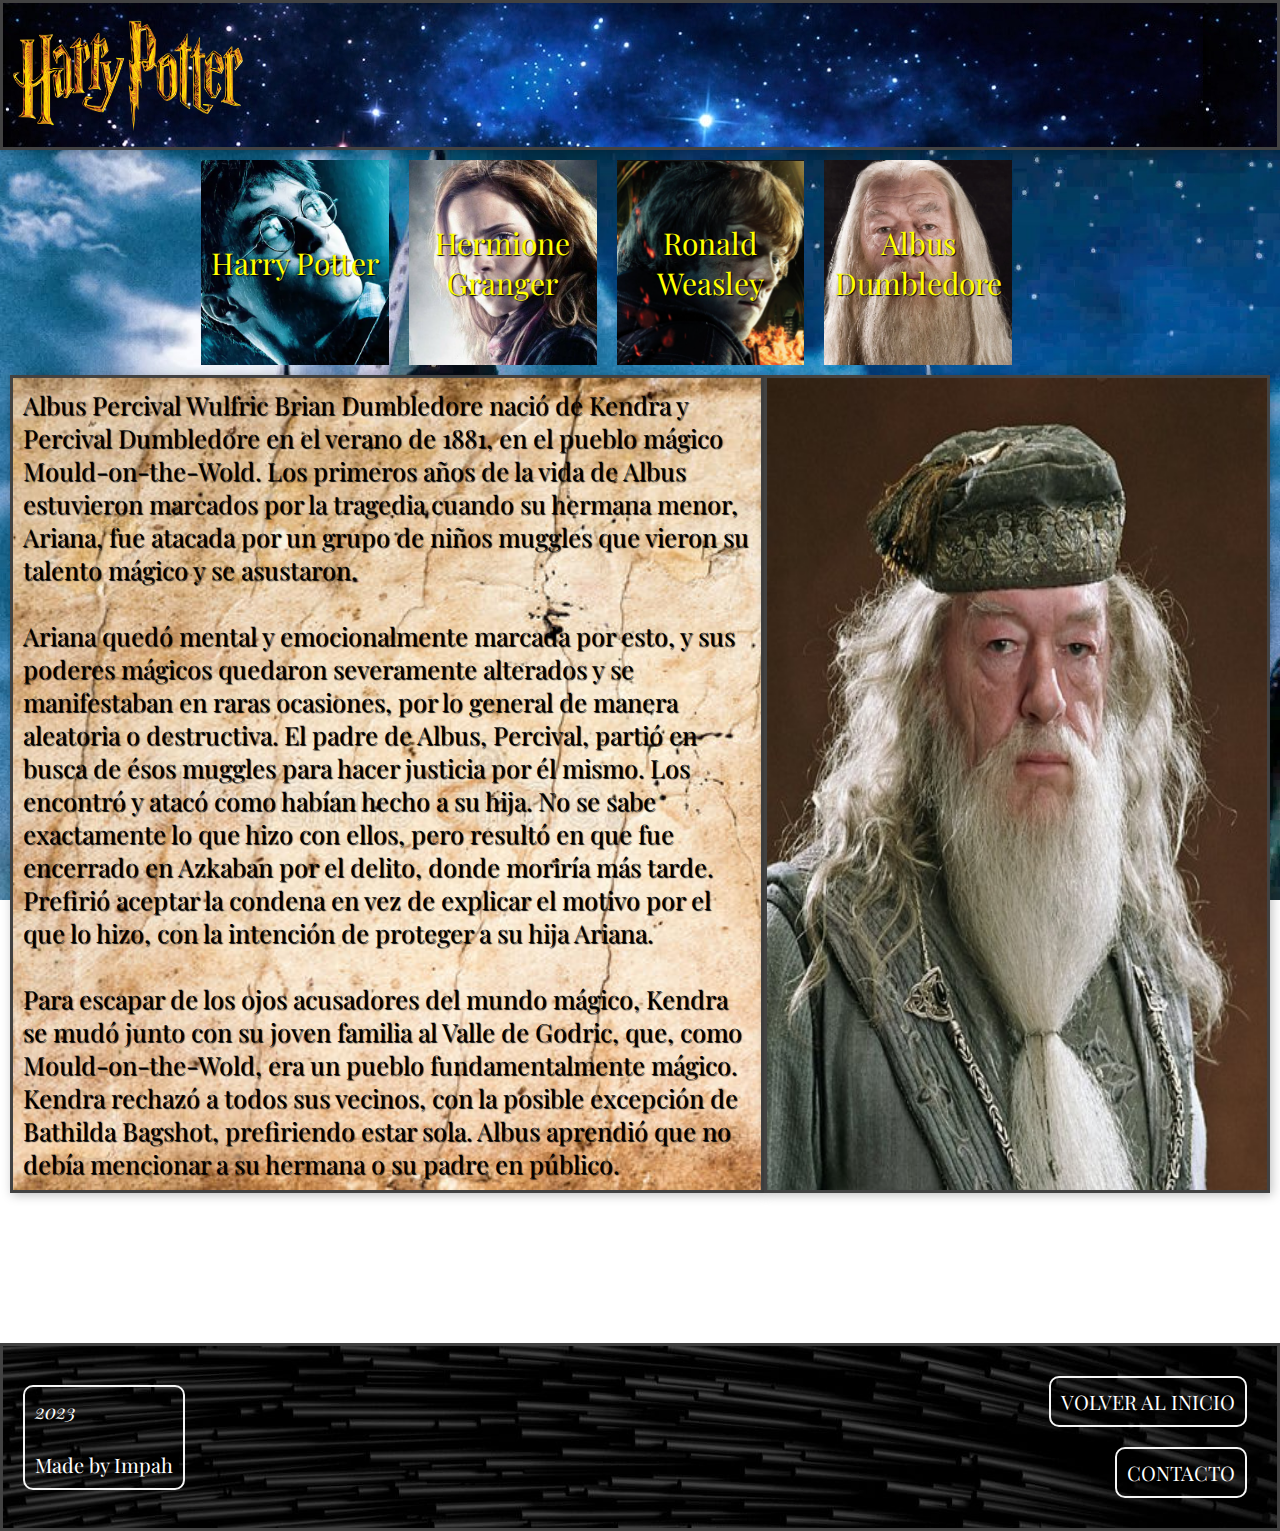
==== dumbledore.html @ 929ba8bc "First commit oficial - faltan mediaqueries" ====
<!DOCTYPE html>
<html lang="en">

<head>
    <link rel="preconnect" href="https://fonts.googleapis.com">
    <link rel="preconnect" href="https://fonts.gstatic.com" crossorigin>
    <link href="https://fonts.googleapis.com/css2?family=Playfair+Display:wght@500&display=swap" rel="stylesheet">
    <link rel="stylesheet" href="styles.css">
    <link rel="stylesheet" href="https://cdnjs.cloudflare.com/ajax/libs/font-awesome/6.4.0/css/all.min.css"
        integrity="sha512-iecdLmaskl7CVkqkXNQ/ZH/XLlvWZOJyj7Yy7tcenmpD1ypASozpmT/E0iPtmFIB46ZmdtAc9eNBvH0H/ZpiBw=="
        crossorigin="anonymous" referrerpolicy="no-referrer" />
    <title>Galería - Harry Potter</title>
</head>

<body>
    <div class="contenedor">

        <div class="header">

            <img id="inicio" src="img/harry-potter-logo.png" alt="">

        </div>

        <nav class="pjs">

            <a class="pjsh" href="index.html">Harry Potter</a>
            <a class="pjsg" href="hermione.html">Hermione Granger</a>
            <a class="pjsr" href="ron.html">Ronald Weasley</a>
            <a class="pjsa" href="dumbledore.html">Albus Dumbledore</a>

        </nav>

        <div class="contenido">Albus Percival Wulfric Brian Dumbledore nació de Kendra y Percival Dumbledore en el
            verano de 1881, en el pueblo mágico Mould-on-the-Wold. Los primeros años de la vida de Albus estuvieron
            marcados por la tragedia cuando su hermana menor, Ariana, fue atacada por un grupo de niños muggles que
            vieron su talento mágico y se asustaron. <br> <br> Ariana quedó mental y emocionalmente marcada por esto, y
            sus poderes mágicos quedaron severamente alterados y se manifestaban en raras ocasiones, por lo general de
            manera aleatoria o destructiva. El padre de Albus, Percival, partió en busca de ésos muggles para hacer
            justicia por él mismo. Los encontró y atacó como habían hecho a su hija. No se sabe exactamente lo que
            hizo con ellos, pero resultó en que fue encerrado en Azkaban por el delito, donde moriría más tarde.
            Prefirió aceptar la condena en vez de explicar el motivo por el que lo hizo, con la intención de proteger a
            su hija Ariana. <br> <br> Para escapar de los ojos acusadores del mundo mágico, Kendra se mudó junto con su
            joven familia al Valle de Godric, que, como Mould-on-the-Wold, era un pueblo fundamentalmente mágico. Kendra
            rechazó a todos sus vecinos, con la posible excepción de Bathilda Bagshot, prefiriendo estar sola.
            Albus aprendió que no debía mencionar a su hermana o su padre en público. </div>

        <div class="sidebar"><img class="dumbledore" src="img/dumbledore1.jpg" alt=""></div>

        <div class="footer">

            <footer class="textofooter">
                <i class="fa-regular fa-copyright"> 2023</i>

                <p> <br> Made by Impah</p>

            </footer>
            <p>
                <a class="links" href="#inicio">VOLVER AL INICIO</a><br><br>
                <a class="links" href="mailto:santiagoimpini@gmail.com">CONTACTO</a>
            </p>


        </div>

    </div>
</body>

</html>
---- styles.css ----
* {
    margin: 0;
    padding: 0;
}

body {

    background-image: url(img/hogwarts.jpg);
    background-repeat: no-repeat;
    background-position: center center;
    background-size: cover;
    background-attachment: fixed;
    font-family: 'Playfair Display', serif;
    color: black;
}

.contenedor {

    width: 100%;
    display: grid;
    grid-template-columns: 1fr 1fr 1fr 1fr;
    grid-template-rows: 150px 225px auto auto 100px 150px;
}

.contenedor div {
    background-color: rgb(255, 255, 255);
    border: 3px solid rgb(66, 66, 66);
    box-shadow: 2px 2px 10px rgba(0, 0, 0, .25);
}

.header {
    background-image: url(img/estrellas.jpg);
    background-color: rgb(0, 0, 0);
    width: auto;
    grid-column: 1/7;
}

.header img {
    float: left;
    width: 250px;
    height: 100%;
}

.harry {
    background-image: url(img/bosqueprohibido.jpg);
    background-repeat: no-repeat;
    background-position: auto;
    background-size: cover;
    background-position: center;
    width: 100%;
    height: 100%;
}

.hermione {
    width: 500px;
    height: 100%;
    margin-bottom: -4px;
}

.ron {
    width: 450px;
    height: 100%;
    margin-bottom: -4px;
}

.dumbledore {
    width: 500px;
    height: 100%;
}

.contenedor .pjs {

    text-align: center;
    font-size: 30px;
    text-shadow: 1px 1px 1px black;

    grid-column: 2/6;

    display: flex;
    flex-direction: row;
    justify-content: space-around;
    align-items: stretch;
    flex-wrap: nowrap;
    width: 100%;
    height: 100%;

}

a {
    color: yellow;
    text-decoration: none;
}

a:visited {
    text-decoration: none;
}


.contenedor .pjs .pjsh .pjsg .pjsr .pjsa {
    display: flex;
    justify-content: center;
    align-items: center;
    border: 1px solid rgb(10, 10, 14);
    width: 30%;
    height: 75px;
    padding: 10px;
    margin: 50px;
}

.contenedor .pjs .pjsh {

    background-image: url(img/harry\ potter.png);
    background-repeat: no-repeat;
    background-position: center;
    background-size: cover;

    display: flex;
    justify-content: center;
    align-items: center;

    margin: 10px;
    width: 25%;

}

.contenedor .pjs .pjsg {

    background-image: url(img/hermione.png);
    background-repeat: no-repeat;
    background-position: center;
    background-size: cover;

    display: flex;
    justify-content: center;
    align-items: center;

    margin: 10px;
    width: 25%;

}

.contenedor .pjs .pjsr {

    background-image: url(img/ron.png);
    background-repeat: no-repeat;
    background-position: center;
    background-size: cover;

    display: flex;
    justify-content: center;
    align-items: center;

    margin: 10px;
    width: 25%;

}

.contenedor .pjs .pjsa {

    background-image: url(img/dumbledore.png);
    background-repeat: no-repeat;
    background-position: center;
    background-size: cover;

    display: flex;
    justify-content: center;
    align-items: center;

    margin: 10px;
    width: 25%;

}



.contenedor .pjs .pjsh:hover,
.pjsg:hover,
.pjsr:hover,
.pjsa:hover {
    box-shadow: 1px 1px 10px 5px rgba(255, 255, 255, 1);
    transition: box-shadow 1s ease;
    color: white;
    background-color: rgb(43, 107, 226);
    cursor: pointer;
}

.contenedor .contenido {
    background-image: url(img/textura-de-la-hoja-del-libro-viejo-71276426.jpg);
    background-position: center;
    background-repeat: no-repeat;
    background-size: cover;
    text-shadow: 1px 1px 1px black;

    grid-column: 1/5;
    grid-row: 3/6;

    margin-left: 10px;
    padding: 10px;
    font-size: 25px;
}

.contenedor .sidebar {

    grid-column: 5/7;
    grid-row: 3/6;

    margin-right: 10px;
    height: auto;
}

.contenedor .footer {
    background-image: url(img/32019.jpg);
    color: white;
    box-shadow: 0 0.1rem 0.4rem rgba(255, 255, 255, 1);
    transition: box-shadow 0.3s ease;


    padding: 20px;
    font-size: 20px;
    grid-column: 1/7;
    grid-row: 7/8;

    display: flex;
    justify-content: space-between;
    align-items: center;
}

.contenedor .footer .textofooter {
    padding: 10px;
    border: 2px solid whitesmoke;
    border-radius: 10px;
    transition: box-shadow 0.3s ease;
}

.contenedor .footer .textofooter:hover {

    box-shadow: 1px 1px 10px 5px rgba(255, 255, 255, 1);

}

.contenedor .footer p .links {
    color: white;
    padding: 10px;
    margin: 10px;
    border: 2px solid whitesmoke;
    border-radius: 10px;
    float: right;
    text-decoration: none;
    transition: box-shadow 0.3s ease;
}

.contenedor .footer p .links:hover {
    cursor: pointer;
    box-shadow: 1px 1px 10px 5px rgba(255, 255, 255, 1);

}

@media screen and (max-width: 300px) {

    .contenedor {

        margin: auto;
        width: 100;
        display: grid;
        /* border: 1px solid rgb(82, 82, 82); */
        grid-template-columns: repeat(3, 1fr);
        grid-template-rows: 150px 150px 150px 20% auto 100px 150px;
        grid-template-areas: "header        header      header"
            "pjs           pjs         pjs   "
            "pjs           pjs         pjs   "
            "sidebar       sidebar     sidebar"
            "contenido     contenido   contenido"
            "contenido     contenido   contenido"
            "varita        varita      varita "
            "footer        footer      footer";
    }

    .header img {
        width: 250px;
        height: auto;
    }



    .contenedor nav {

        color: yellow;


        text-align: center;
        font-size: 20px;
        text-shadow: 1px 1px 1px black;


        display: flex;
        grid-area: pjs;
        justify-content: center;
        align-items: center;
        flex-wrap: wrap;
        width: 100%;



    }

    .contenedor nav .pjsh {

        background-image: url(img/harry\ potter.png);
        background-repeat: no-repeat;
        background-position: center center;
        background-size: cover;



        border: 1px solid rgb(10, 10, 14);
        width: 30%;
        height: 50px;
        padding: 10px;
        margin: 10px;
    }

    .contenedor nav .pjsg {

        background-image: url(img/hermione.png);
        background-repeat: no-repeat;
        background-position: center;
        background-size: cover;

        border: 1px solid rgb(10, 10, 14);
        width: 30%;
        height: 50px;
        padding: 10px;
        margin: 10px;
    }

    .contenedor nav .pjsr {

        background-image: url(img/ron.png);
        background-repeat: no-repeat;
        background-position: center;
        background-size: cover;

        border: 1px solid rgb(10, 10, 14);
        width: 30%;
        height: 50px;
        padding: 10px;
        margin: 10px;
    }

    .contenedor nav .pjsa {

        background-image: url(img/dumbledore.png);
        background-repeat: no-repeat;
        background-position: center;
        background-size: cover;

        font-size: 15px;
        border: 1px solid rgb(10, 10, 14);
        width: 30%;
        height: 50px;
        padding: 10px;
        margin: 10px;
    }

    .contenedor .footer {
        background-image: url(img/32019.jpg);
        color: white;
        box-shadow: 0 0.1rem 0.4rem rgba(255, 255, 255, 1);
        transition: box-shadow 0.3s ease;

        width: 100%;
        padding: 2px;
        font-size: 12px;
        grid-area: footer;

        display: flex;
        justify-content: space-between;
        align-items: center;
    }





}
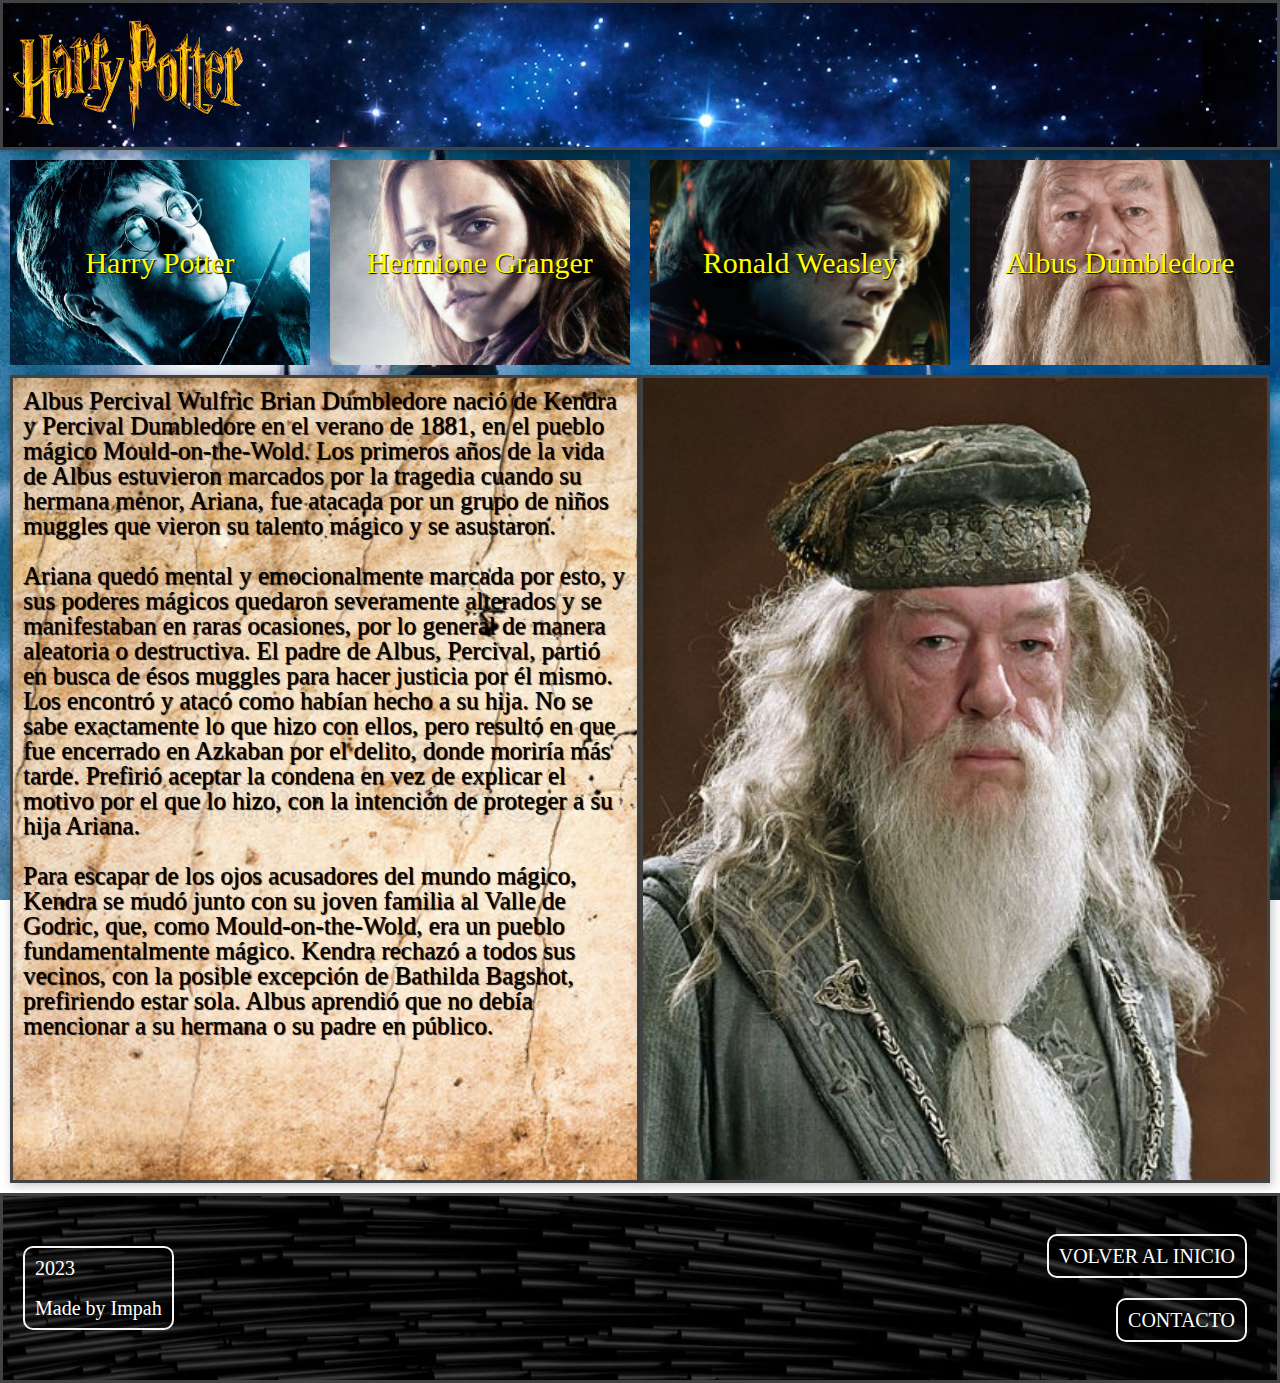
==== commit d4381071: "Agregando media querys y actualizando un poco el proyecto" ====
--- a/dumbledore.html
+++ b/dumbledore.html
@@ -2,10 +2,13 @@
 <html lang="en">
 
 <head>
+    <meta charset="UTF-8">
+    <meta name="viewport" content="width=device-width">
     <link rel="preconnect" href="https://fonts.googleapis.com">
     <link rel="preconnect" href="https://fonts.gstatic.com" crossorigin>
     <link href="https://fonts.googleapis.com/css2?family=Playfair+Display:wght@500&display=swap" rel="stylesheet">
     <link rel="stylesheet" href="styles.css">
+    <link rel="stylesheet" href="reset.css">
     <link rel="stylesheet" href="https://cdnjs.cloudflare.com/ajax/libs/font-awesome/6.4.0/css/all.min.css"
         integrity="sha512-iecdLmaskl7CVkqkXNQ/ZH/XLlvWZOJyj7Yy7tcenmpD1ypASozpmT/E0iPtmFIB46ZmdtAc9eNBvH0H/ZpiBw=="
         crossorigin="anonymous" referrerpolicy="no-referrer" />
--- a/styles.css
+++ b/styles.css
@@ -17,9 +17,10 @@
 .contenedor {
 
     width: 100%;
+    height: 100%;
     display: grid;
     grid-template-columns: 1fr 1fr 1fr 1fr;
-    grid-template-rows: 150px 225px auto auto 100px 150px;
+    grid-template-rows: 150px 225px auto auto 100px 200px;
 }
 
 .contenedor div {
@@ -32,7 +33,7 @@
     background-image: url(img/estrellas.jpg);
     background-color: rgb(0, 0, 0);
     width: auto;
-    grid-column: 1/7;
+    grid-column: 1/5;
 }
 
 .header img {
@@ -52,19 +53,19 @@
 }
 
 .hermione {
-    width: 500px;
+    width: 100%;
     height: 100%;
     margin-bottom: -4px;
 }
 
 .ron {
-    width: 450px;
+    width: 100%;
     height: 100%;
     margin-bottom: -4px;
 }
 
 .dumbledore {
-    width: 500px;
+    width: 100%;
     height: 100%;
 }
 
@@ -74,7 +75,7 @@
     font-size: 30px;
     text-shadow: 1px 1px 1px black;
 
-    grid-column: 2/6;
+    grid-column: 1/5;
 
     display: flex;
     flex-direction: row;
@@ -191,7 +192,7 @@
     background-size: cover;
     text-shadow: 1px 1px 1px black;
 
-    grid-column: 1/5;
+    grid-column: 1/3;
     grid-row: 3/6;
 
     margin-left: 10px;
@@ -201,7 +202,7 @@
 
 .contenedor .sidebar {
 
-    grid-column: 5/7;
+    grid-column: 3/5;
     grid-row: 3/6;
 
     margin-right: 10px;
@@ -215,10 +216,11 @@
     transition: box-shadow 0.3s ease;
 
 
+    margin-top: 10px;
     padding: 20px;
     font-size: 20px;
-    grid-column: 1/7;
-    grid-row: 7/8;
+    grid-column: 1/5;
+    grid-row: 6/7;
 
     display: flex;
     justify-content: space-between;
@@ -255,24 +257,29 @@
 
 }
 
-@media screen and (max-width: 300px) {
+@media screen and (max-width: 600px) {
+
 
     .contenedor {
 
-        margin: auto;
-        width: 100;
+        width: 100%;
+        height: 100%;
         display: grid;
-        /* border: 1px solid rgb(82, 82, 82); */
-        grid-template-columns: repeat(3, 1fr);
-        grid-template-rows: 150px 150px 150px 20% auto 100px 150px;
-        grid-template-areas: "header        header      header"
-            "pjs           pjs         pjs   "
-            "pjs           pjs         pjs   "
-            "sidebar       sidebar     sidebar"
-            "contenido     contenido   contenido"
-            "contenido     contenido   contenido"
-            "varita        varita      varita "
-            "footer        footer      footer";
+        grid-template-columns: 1fr 1fr 1fr 1fr;
+        grid-template-rows: 150px 200px 225px auto auto 100px 200px;
+    }
+
+    .contenedor .contenido {
+        background-image: url(img/textura-de-la-hoja-del-libro-viejo-71276426.jpg);
+        background-position: center;
+        background-repeat: no-repeat;
+        background-size: cover;
+        text-shadow: 1px 1px 1px black;
+        grid-column: 1/5;
+        grid-row: 4/7;
+        margin: 10px;
+        padding: 10px;
+        font-size: 15px;
     }
 
     .header img {
@@ -303,6 +310,36 @@
 
     }
 
+    .contenedor .sidebar {
+
+        grid-column: 2/4;
+        grid-row: 3/4;
+    
+        margin: 10px;
+        height: auto;
+    }
+
+    .contenedor .pjs {
+
+        text-align: center;
+        font-size: 30px;
+        text-shadow: 1px 1px 1px black;
+
+        grid-column: 1/5;
+        grid-row: 2/3;
+        
+        width: 100%;
+        height: 100%;
+        display: flex;
+        flex-wrap: wrap;
+        flex-direction: row;
+        align-content: center;
+        justify-content: space-evenly;
+    
+    }
+
+    
+
     .contenedor nav .pjsh {
 
         background-image: url(img/harry\ potter.png);
@@ -311,7 +348,7 @@
         background-size: cover;
 
 
-
+        font-size: 20px;
         border: 1px solid rgb(10, 10, 14);
         width: 30%;
         height: 50px;
@@ -319,6 +356,7 @@
         margin: 10px;
     }
 
+
     .contenedor nav .pjsg {
 
         background-image: url(img/hermione.png);
@@ -326,6 +364,7 @@
         background-position: center;
         background-size: cover;
 
+        font-size: 20px;
         border: 1px solid rgb(10, 10, 14);
         width: 30%;
         height: 50px;
@@ -340,6 +379,7 @@
         background-position: center;
         background-size: cover;
 
+        font-size: 20px;
         border: 1px solid rgb(10, 10, 14);
         width: 30%;
         height: 50px;
@@ -354,7 +394,7 @@
         background-position: center;
         background-size: cover;
 
-        font-size: 15px;
+        font-size: 20px;
         border: 1px solid rgb(10, 10, 14);
         width: 30%;
         height: 50px;
@@ -368,10 +408,11 @@
         box-shadow: 0 0.1rem 0.4rem rgba(255, 255, 255, 1);
         transition: box-shadow 0.3s ease;
 
-        width: 100%;
-        padding: 2px;
+        padding: 5px;
         font-size: 12px;
-        grid-area: footer;
+
+        grid-row: 7/8;
+    
 
         display: flex;
         justify-content: space-between;
